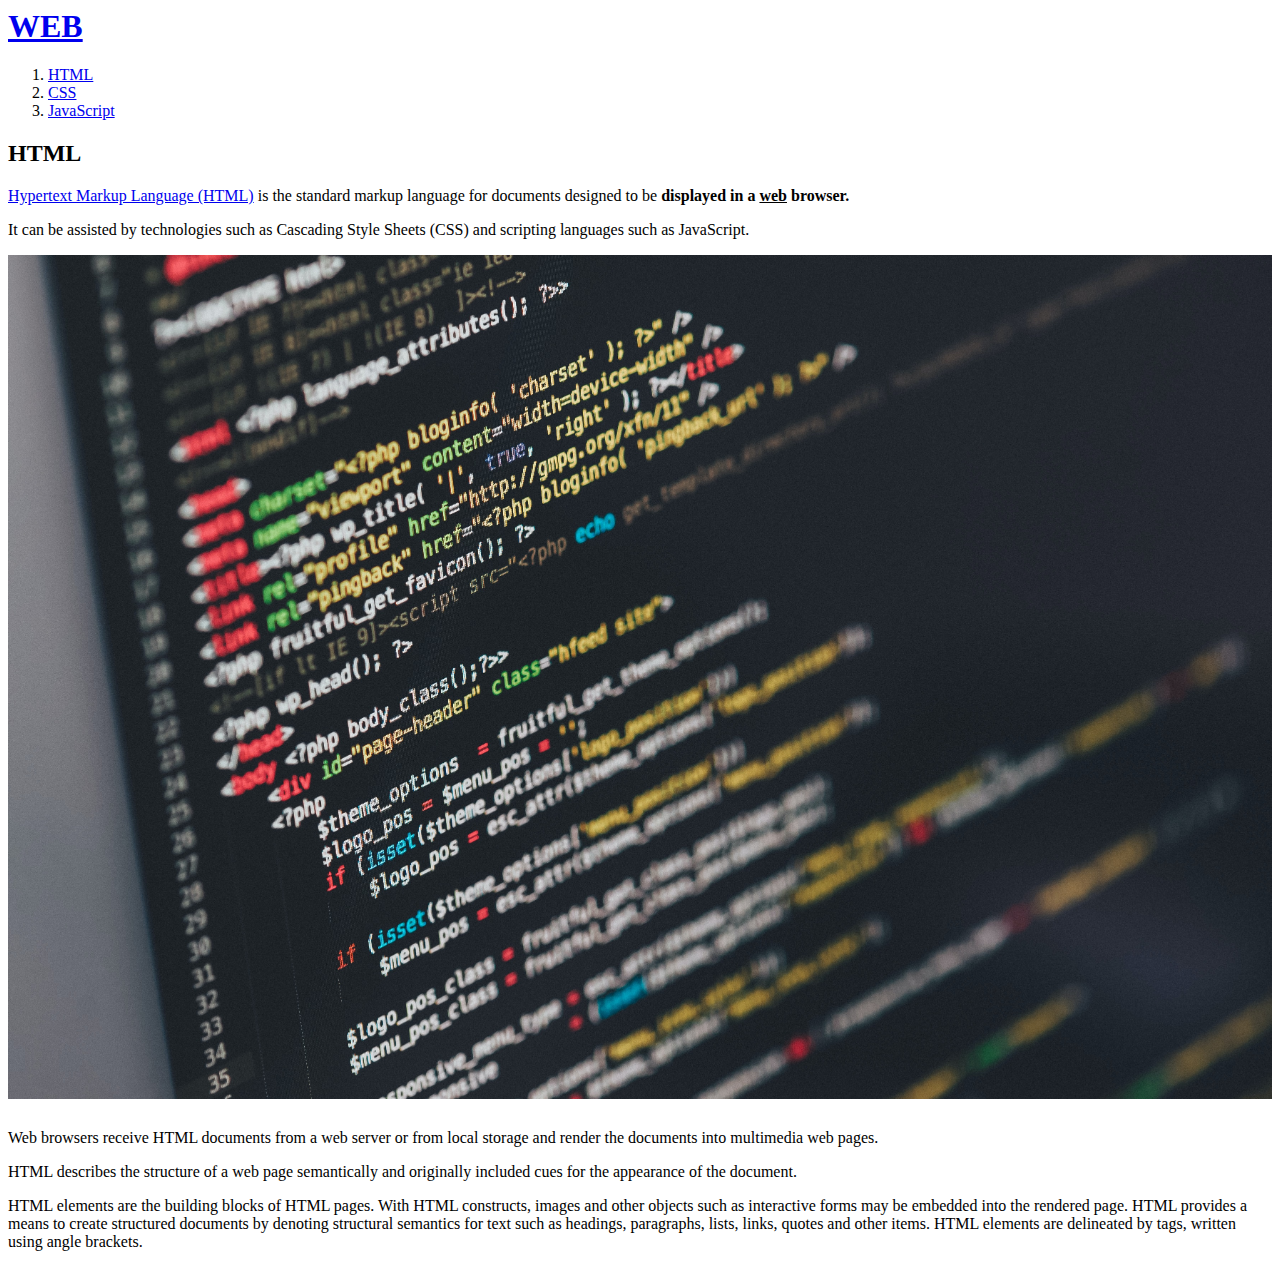
==== 1.html @ 1052f1bd "first version" ====
<!doctype heml>
<html>
  <head>
    <title>WEB1 - html</title>
    <meta charset="utf-8">
  </head>
  <body>
    <h1><a href="index.html">WEB</a></h1>
    <ol>
      <li><a href="1.html">HTML</a></li>
      <li><a href="2.html">CSS</a></li>
      <li><a href="3.html">JavaScript</a></li>
    </ol>
    <h2>HTML</h2>
    <p><a href="https://dev.w3.org/html5/spec-LC/"
      target="_blank" title="html5 specification">Hypertext Markup Language (HTML)</a> is the standard markup
    language for documents designed to be <strong>displayed
    in a <u>web</u> browser.</strong></p>
    <p>It can be assisted by technologies such as Cascading Style Sheets
    (CSS) and scripting languages such as JavaScript.</p>
    <img src="coding.jpg" width="100%">
    <p style="margin-top:30px">Web browsers receive HTML documents from a web server or from local
    storage and render the documents into multimedia web pages.</p>
    HTML describes the structure of a web page semantically and originally
    included cues for the appearance of the document.
    <p>HTML elements are the building blocks of HTML pages.
    With HTML constructs, images and other objects such as interactive
    forms may be embedded into the rendered page. HTML provides a means
    to create structured documents by denoting structural semantics for
    text such as headings, paragraphs, lists, links, quotes and other items.
    HTML elements are delineated by tags, written using angle brackets.</p>
  </body>
</html>
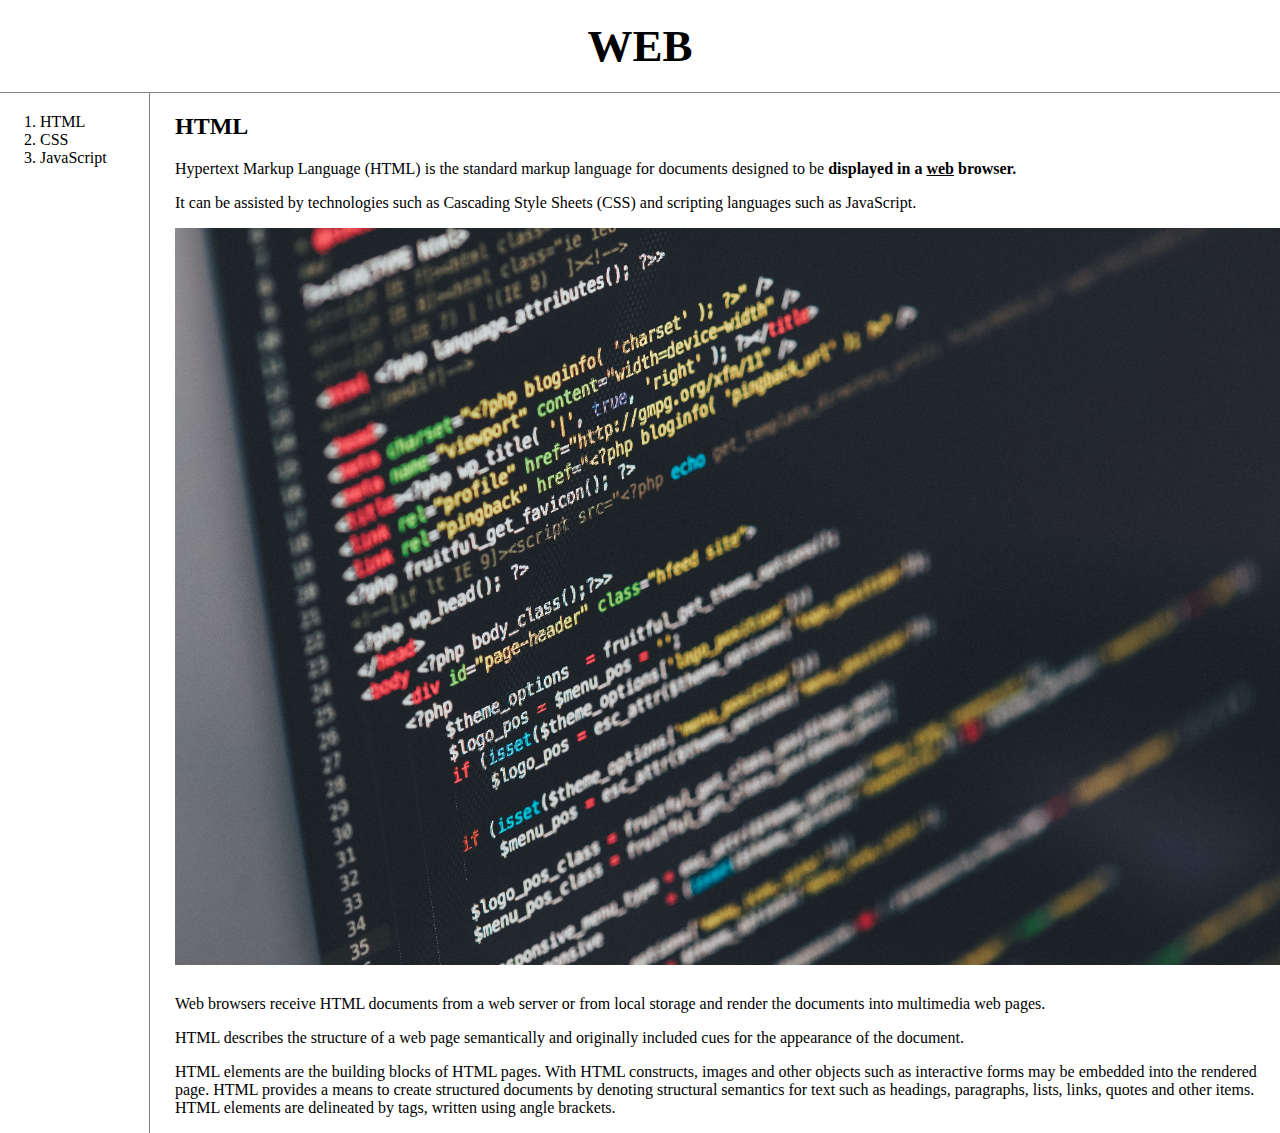
==== commit 277b3a26: "css add" ====
--- a/1.html
+++ b/1.html
@@ -3,31 +3,36 @@
   <head>
     <title>WEB1 - html</title>
     <meta charset="utf-8">
+    <link rel="stylesheet" href="style.css">
   </head>
   <body>
     <h1><a href="index.html">WEB</a></h1>
-    <ol>
-      <li><a href="1.html">HTML</a></li>
-      <li><a href="2.html">CSS</a></li>
-      <li><a href="3.html">JavaScript</a></li>
-    </ol>
-    <h2>HTML</h2>
-    <p><a href="https://dev.w3.org/html5/spec-LC/"
-      target="_blank" title="html5 specification">Hypertext Markup Language (HTML)</a> is the standard markup
-    language for documents designed to be <strong>displayed
-    in a <u>web</u> browser.</strong></p>
-    <p>It can be assisted by technologies such as Cascading Style Sheets
-    (CSS) and scripting languages such as JavaScript.</p>
-    <img src="coding.jpg" width="100%">
-    <p style="margin-top:30px">Web browsers receive HTML documents from a web server or from local
-    storage and render the documents into multimedia web pages.</p>
-    HTML describes the structure of a web page semantically and originally
-    included cues for the appearance of the document.
-    <p>HTML elements are the building blocks of HTML pages.
-    With HTML constructs, images and other objects such as interactive
-    forms may be embedded into the rendered page. HTML provides a means
-    to create structured documents by denoting structural semantics for
-    text such as headings, paragraphs, lists, links, quotes and other items.
-    HTML elements are delineated by tags, written using angle brackets.</p>
+      <div id="grid">
+        <ol>
+          <li><a href="1.html">HTML</a></li>
+          <li><a href="2.html">CSS</a></li>
+          <li><a href="3.html">JavaScript</a></li>
+        </ol>
+        <div id="article">
+          <h2>HTML</h2>
+          <p><a href="https://dev.w3.org/html5/spec-LC/"
+            target="_blank" title="html5 specification">Hypertext Markup Language (HTML)</a> is the standard markup
+          language for documents designed to be <strong>displayed
+          in a <u>web</u> browser.</strong></p>
+          <p>It can be assisted by technologies such as Cascading Style Sheets
+          (CSS) and scripting languages such as JavaScript.</p>
+          <img src="coding.jpg" width="100%">
+          <p style="margin-top:30px">Web browsers receive HTML documents from a web server or from local
+          storage and render the documents into multimedia web pages.</p>
+          HTML describes the structure of a web page semantically and originally
+          included cues for the appearance of the document.
+          <p>HTML elements are the building blocks of HTML pages.
+          With HTML constructs, images and other objects such as interactive
+          forms may be embedded into the rendered page. HTML provides a means
+          to create structured documents by denoting structural semantics for
+          text such as headings, paragraphs, lists, links, quotes and other items.
+          HTML elements are delineated by tags, written using angle brackets.</p>
+      </div>
+    </div>
   </body>
 </html>
--- a/style.css
+++ b/style.css
@@ -0,0 +1,39 @@
+body{
+  margin: 0;
+}
+  a{
+    color:black;
+    text-decoration: none
+  }
+  h1{
+    font-size: 45px;
+    text-align: center;
+    border-bottom: 1px solid gray;
+    margin: 0;
+    padding:20px;
+  }
+  #grid{
+     display: grid;
+     grid-template-columns: 150px 1fr;
+  }
+  #grid ol{
+    padding-left: 33px;
+    border-right: 1px solid gray;
+    margin:0;
+    padding: 20px;
+    padding-left: 40px;
+  }
+  #grid #article{
+    padding-left: 25px;
+  }
+  @media(max-width:800px) {
+    #grid{
+      display: block;
+    }
+    ol{
+      border-right:none;
+    }
+    h1{
+      border-bottom:none;
+    }
+  }
